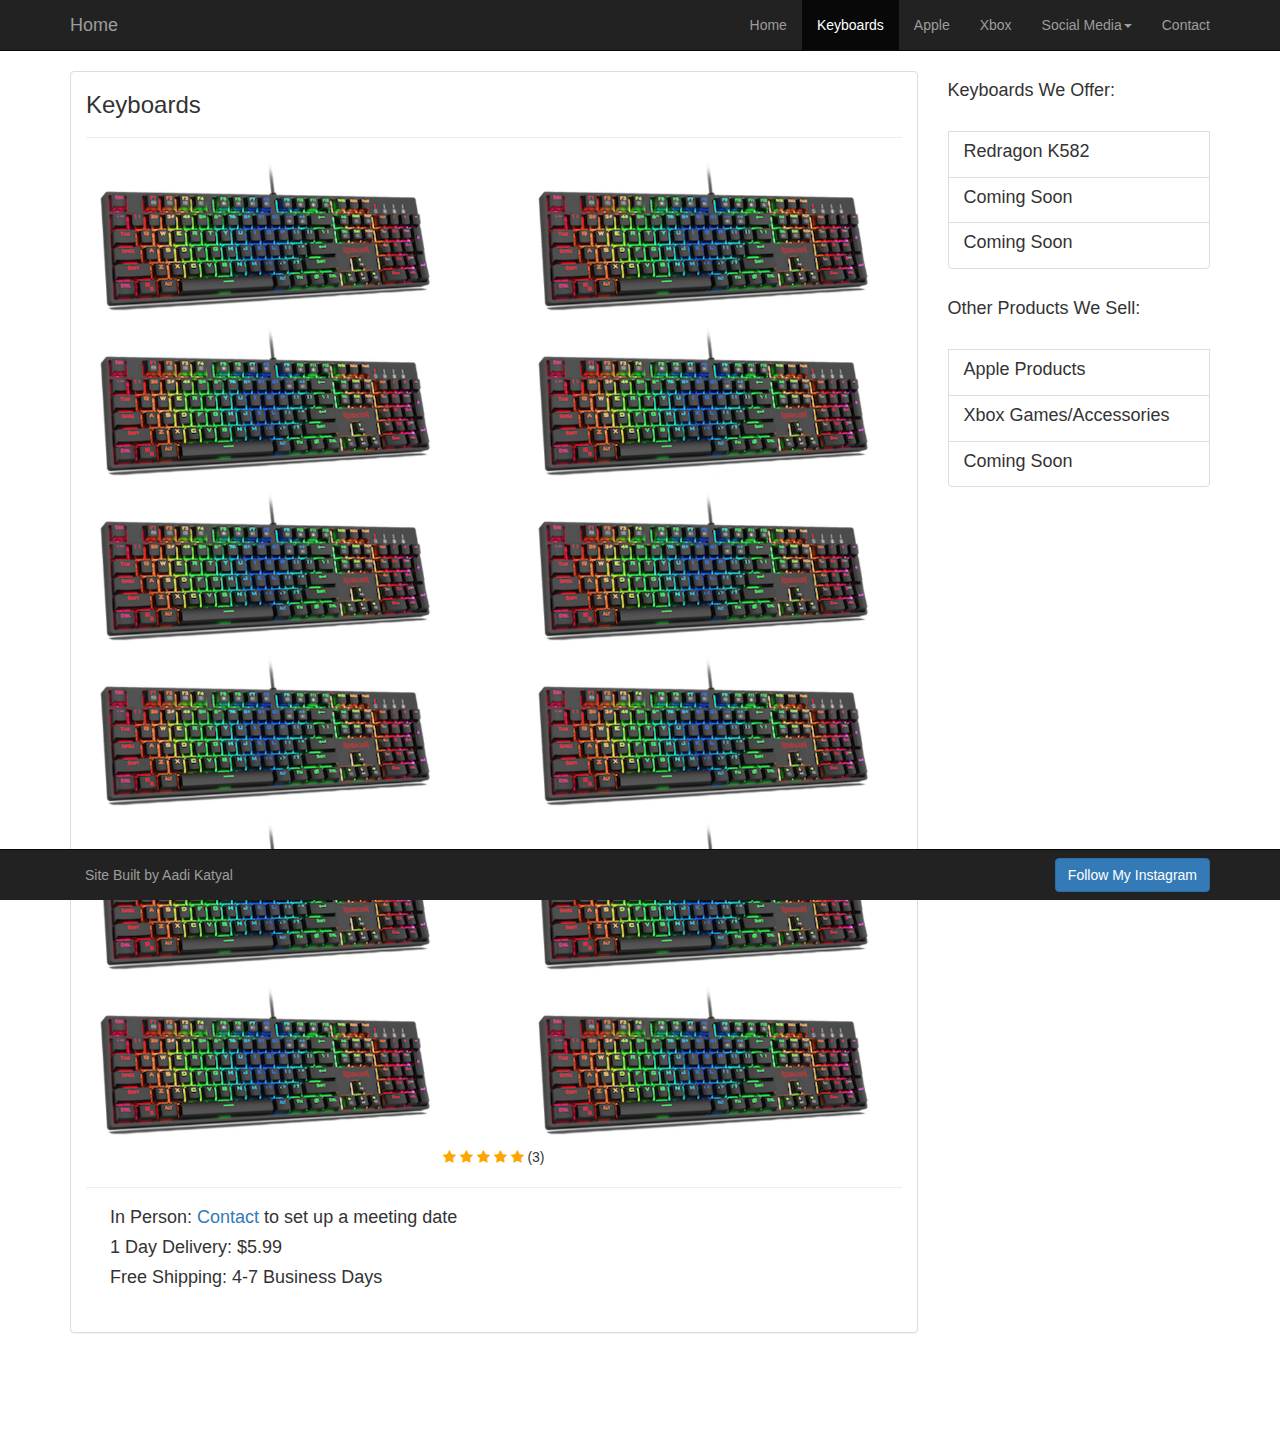
==== final-project/keyboards.html @ 95e7af84 "Add files via upload" ====
<!DOCTYPE html>
<html lang="en">
<head>
	<meta charset="utf-8">
	<meta http-equiv="X-UA-Compatible" content="IE=edge">
	<meta name="viewport" content="width=device-width, initial-scale=1">
	<title>Keyboards</title>
	<link href="css/bootstrap.min.css" rel="stylesheet">
	<link href = "css/styles.css" rel = "stylesheet">
</head>
<body>
	<div class="navbar navbar-inverse navbar-static-top">
		<div class="container">
			<a title="Apple" href ="index.html" class="navbar-brand">Home<height="auto" width="18%"></a>
			<button class="navbar-toggle" data-toggle="collapse" data-target=".navHeaderCollapse">
				<span class="icon-bar"></span>
				<span class="icon-bar"></span>
				<span class="icon-bar"></span>
			</button>
			<div class="collapse navbar-collapse navHeaderCollapse">
				<ul class="nav navbar-nav navbar-right">
					<li><a href="index.html">Home</a></li>
					<li class="active"><a href="keyboards.html">Keyboards</a></li>
					<li><a href="iphone-xr.html">Apple</a></li>
					<li><a href="airpods.html">Xbox</a></li>
					<li class="dropdown">
						<a href="#" class="dropdown-toggle" data-toggle="dropdown">Social Media<b class="caret"></b></a>
						<ul class="dropdown-menu">
							<li><a href="https://www.instagram.com/aad1k/" target="_blank">Instagram</a></li>
							<li><a href="https://www.facebook.com/apple/" target="_blank">Facebook</a></li>
						</ul>
					</li>
					<li><a href="#contact" data-toggle="modal">Contact</a></li>
				</ul>
			</div>
		</div>
	</div>

	<div class="container">
		<div class="row">
			<div class="col-lg-9">
				<div class="panel panel-default">
					<div class="panel-body">
						<div class="page-header">
							<h3>Keyboards</h3>
						</div>
						<center>
							<div class="row">
							  <div class="column">
							   <a href="redragon-K582.html"><img src="keyboard.png" hspace="25" style="width:100%"></a>
							  </div>
							  <div class="column">
							    <img src="keyboard.png" hspace="125" style="width:100%">
							  </div>

							  <div class="column">
							    <img src="keyboard.png" hspace="25" style="width:100%">
							  </div>
							  <div class="column">
							    <img src="keyboard.png" hspace="125" style="width:100%">
							  </div>

							  <div class="column">
							    <img src="keyboard.png" hspace="25" style="width:100%">
							  </div>
							  <div class="column">
							    <img src="keyboard.png" hspace="125" style="width:100%">
							  </div>

							  <div class="column">
							   <a href="redragon-K582.html"><img src="keyboard.png" hspace="25" style="width:100%"></a>
							  </div>
							  <div class="column">
							    <img src="keyboard.png" hspace="125" style="width:100%">
							  </div>

							  <div class="column">
							    <img src="keyboard.png" hspace="25" style="width:100%">
							  </div>
							  <div class="column">
							    <img src="keyboard.png" hspace="125" style="width:100%">
							  </div>

							  <div class="column">
							    <img src="keyboard.png" hspace="25" style="width:100%">
							  </div>
							  <div class="column">
							    <img src="keyboard.png" hspace="125" style="width:100%">
							  </div>
							</div>

							<!-- Add icon library -->
							<link rel="stylesheet" href="https://cdnjs.cloudflare.com/ajax/libs/font-awesome/4.7.0/css/font-awesome.min.css">

							<span class="fa fa-star checked"></span>
							<span class="fa fa-star checked"></span>
							<span class="fa fa-star checked"></span>
							<span class="fa fa-star checked"></span>
							<span class="fa fa-star checked"></span> (3)
							
						</center>
						<hr>

						<h4 class="space">In Person: <a href="#contact" data-toggle="modal">Contact</a> to set up a meeting date</h4>
						<h4 class="space">1 Day Delivery: $5.99</h4>
						<h4 class="space">Free Shipping: 4-7 Business Days</h4>
						<br>
					</div>
				</div>


			</div>

			<div class="col-lg-3">
				<div class="list-group">
					<h4> Keyboards We Offer:</h4><br>
					<a href="redragon-K582.html" class="list-group-item">
						<h4 class="list-group-item-heading">Redragon K582</h4>
						<p class="list-group-item-heading"></p>
					</a>

					<a href="iphone-xr.html" class="list-group-item">
						<h4 class="list-group-item-heading">Coming Soon</h4>
						<p class="list-group-item-heading"></p>
					</a>

					<a href="airpods.html" class="list-group-item">
						<h4 class="list-group-item-heading">Coming Soon</h4>
						<p class="list-group-item-heading"></p>
					</a>
				</div>
			</div>

			<div class="col-lg-3">
				<div class="list-group">
					<h4>Other Products We Sell:</h4><br>
					<a href="iphone-xs.html" class="list-group-item">
						<h4 class="list-group-item-heading">Apple Products</h4>
						<p class="list-group-item-heading"></p>
					</a>

					<a href="iphone-xr.html" class="list-group-item">
						<h4 class="list-group-item-heading">Xbox Games/Accessories</h4>
						<p class="list-group-item-heading"></p>
					</a>

					<a href="airpods.html" class="list-group-item">
						<h4 class="list-group-item-heading">Coming Soon</h4>
						<p class="list-group-item-heading"></p>
					</a>
				</div>
			</div>
		</div>
	</div>

	<div class="navbar navbar-inverse navbar-fixed-bottom">
		<div class="container">
			<p class="navbar-text pull-left">Site Built by Aadi Katyal</p>
			<a href="https://www.instagram.com/aad1k/" class="navbar-btn btn-primary btn pull-right" target="_blank">Follow My Instagram</a>
		</div>
	</div>

	<div class="modal fade" id="contact">
		<div class="modal-dialog">
			<div class="modal-content">
				<form class="form-horizontal">
					<div class="modal-header">
						<h4>Contact Aadi</h4>
					</div>

					<div class="modal-body">
						<div class="form-group">
							<label for="contact-name" class="col-lg-2">Name: </label>
							<div class="col-lg-10">
								<input type="text" class="form-control" id="contact-name" placeholder="Full Name">	
							</div>
						</div>

						<div class="form-group">
							<label for="contact-name" class="col-lg-2">Email: </label>
							<div class="col-lg-10">
								<input type="email" class="form-control" id="contact-email" placeholder="you@example.com">
							</div>
						</div>

						<div class="form-group">
							<label for="contact-name" class="col-lg-2">Phone: </label>
							<div class="col-lg-10">
								<input type="email" class="form-control" id="contact-email" placeholder="(xxx) xxx-xxxx">
							</div>
						</div>

						<div class="form-group">
							<label for="contact-msg" class="col-lg-2">Product: </label>
							<div class="col-lg-10">
								<textarea class="form-control" rows="7" placeholder="Name of Product(s)"></textarea>
							</div>
						</div>

					</div>
					<div class="modal-footer">
						<a class="btn btn-default" data-dismiss="modal">Close</a>
						<button class="btn btn-primary" type="submit">Send</button>
					</div>
				</form>
			</div>
		</div>
	</div>

	<script src="https://ajax.googleapis.com/ajax/libs/jquery/1.11.0/jquery.min.js"></script>
	<script src="js/bootstrap.min.js"></script>
</body>
</html>
---- final-project/css/styles.css ----
body
{
	margin-bottom: 80px;
}

.page-header
{
	margin-top: 0;
}

.panel-body
{
	padding-top: 0;
}

.featuredImg
{
	margin-bottom: 15px;
}

textarea 
{
	resize: none;
}

.dropdown-menu
{
	background-color: black;
}

.dropdown-menu > li > a
{
	color: white;
}

.carousel-inner
{
	width: auto;
	height: 100px;
}

mark
{
	background-color:#FFFF00;
}

.time
{
  width: 300px;
  border: 1px solid lightgray;
}

.column 
{
  float: left;
  width: 40%;
}

.row::after 
{
  content: "";
  clear: both;
  display: table;
}

.checked
{
	color: orange;
}

.top-space
{
	padding-top: 100px;
}

.space
{
	padding-left: 24px;
}

.responsive 
{
  width: 65%;
  height: auto;
}
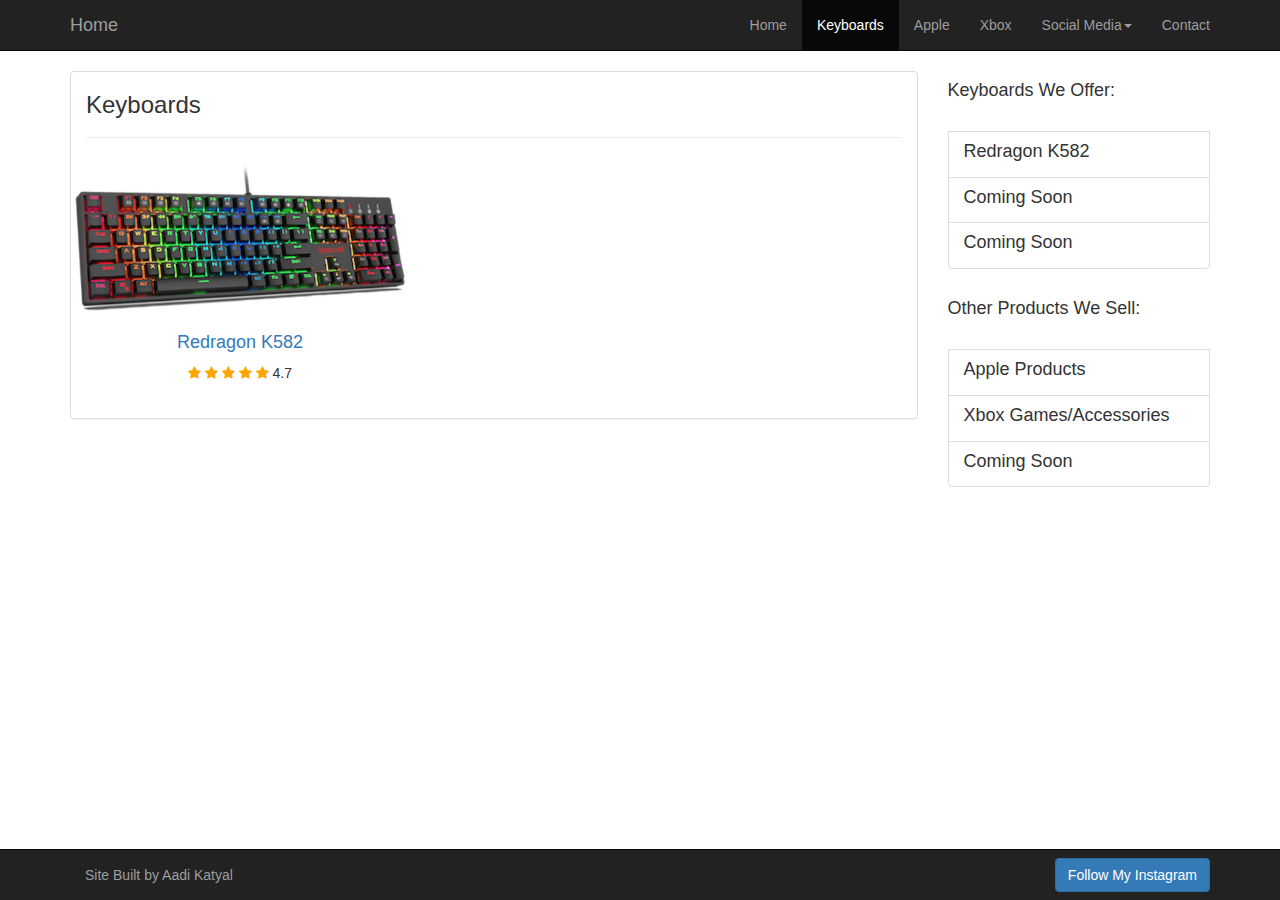
==== commit a6d03e97: "Update keyboards.html" ====
--- a/final-project/keyboards.html
+++ b/final-project/keyboards.html
@@ -3,7 +3,7 @@
 <head>
 	<meta charset="utf-8">
 	<meta http-equiv="X-UA-Compatible" content="IE=edge">
-	<meta name="viewport" content="width=device-width, initial-scale=1">
+	<meta name="viewport" content="initial-scale=1, maximum-scale=1">
 	<title>Keyboards</title>
 	<link href="css/bootstrap.min.css" rel="stylesheet">
 	<link href = "css/styles.css" rel = "stylesheet">
@@ -47,68 +47,21 @@
 						<center>
 							<div class="row">
 							  <div class="column">
-							   <a href="redragon-K582.html"><img src="keyboard.png" hspace="25" style="width:100%"></a>
-							  </div>
-							  <div class="column">
-							    <img src="keyboard.png" hspace="125" style="width:100%">
-							  </div>
-
-							  <div class="column">
-							    <img src="keyboard.png" hspace="25" style="width:100%">
-							  </div>
-							  <div class="column">
-							    <img src="keyboard.png" hspace="125" style="width:100%">
-							  </div>
-
-							  <div class="column">
-							    <img src="keyboard.png" hspace="25" style="width:100%">
-							  </div>
-							  <div class="column">
-							    <img src="keyboard.png" hspace="125" style="width:100%">
-							  </div>
-
-							  <div class="column">
-							   <a href="redragon-K582.html"><img src="keyboard.png" hspace="25" style="width:100%"></a>
-							  </div>
-							  <div class="column">
-							    <img src="keyboard.png" hspace="125" style="width:100%">
-							  </div>
-
-							  <div class="column">
-							    <img src="keyboard.png" hspace="25" style="width:100%">
-							  </div>
-							  <div class="column">
-							    <img src="keyboard.png" hspace="125" style="width:100%">
-							  </div>
-
-							  <div class="column">
-							    <img src="keyboard.png" hspace="25" style="width:100%">
-							  </div>
-							  <div class="column">
-							    <img src="keyboard.png" hspace="125" style="width:100%">
+							  	<div class="box">
+							   		<a href="redragon-K582.html"><img src="keyboard.png" style="width: 100%; height: 100%"><h4>Redragon K582</h4></a>
+							   		<link rel="stylesheet" href="https://cdnjs.cloudflare.com/ajax/libs/font-awesome/4.7.0/css/font-awesome.min.css">
+									<span class="fa fa-star checked"></span>
+									<span class="fa fa-star checked"></span>
+									<span class="fa fa-star checked"></span>
+									<span class="fa fa-star checked"></span>
+									<span class="fa fa-star checked"></span> 4.7
+							   	</div>
 							  </div>
 							</div>
-
-							<!-- Add icon library -->
-							<link rel="stylesheet" href="https://cdnjs.cloudflare.com/ajax/libs/font-awesome/4.7.0/css/font-awesome.min.css">
-
-							<span class="fa fa-star checked"></span>
-							<span class="fa fa-star checked"></span>
-							<span class="fa fa-star checked"></span>
-							<span class="fa fa-star checked"></span>
-							<span class="fa fa-star checked"></span> (3)
-							
 						</center>
-						<hr>
-
-						<h4 class="space">In Person: <a href="#contact" data-toggle="modal">Contact</a> to set up a meeting date</h4>
-						<h4 class="space">1 Day Delivery: $5.99</h4>
-						<h4 class="space">Free Shipping: 4-7 Business Days</h4>
 						<br>
 					</div>
 				</div>
-
-
 			</div>
 
 			<div class="col-lg-3">
